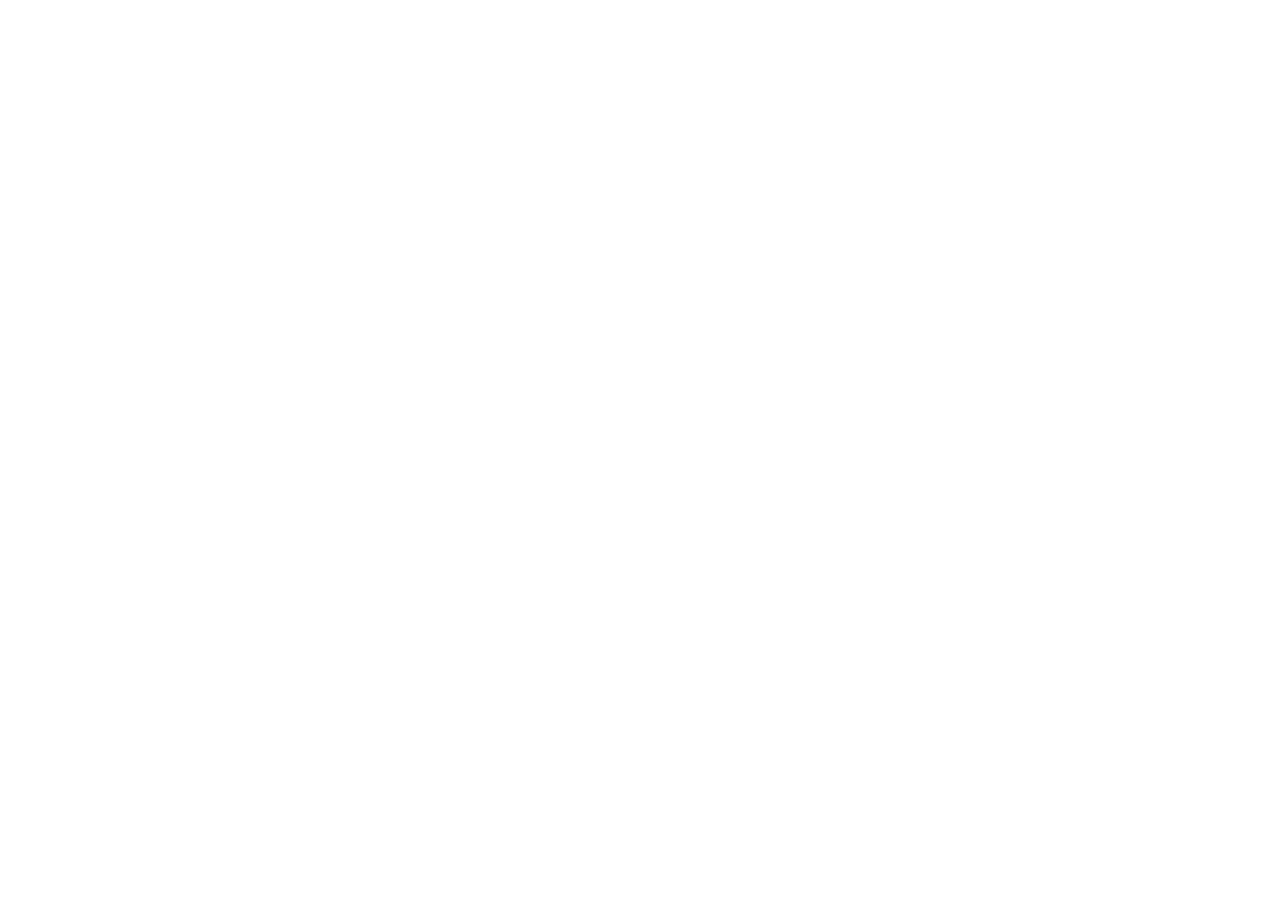
==== dadi/index.html @ 5fb95ecc "first commit" ====
<!DOCTYPE html>
<html lang="en">
<head>
    <meta charset="UTF-8">
    <meta http-equiv="X-UA-Compatible" content="IE=edge">
    <meta name="viewport" content="width=device-width, initial-scale=1.0">
    <title>Dadi</title>
    <!-- fontawesome -->
    <link rel="stylesheet" href="https://cdnjs.cloudflare.com/ajax/libs/font-awesome/6.1.1/css/all.min.css" integrity="sha512-KfkfwYDsLkIlwQp6LFnl8zNdLGxu9YAA1QvwINks4PhcElQSvqcyVLLD9aMhXd13uQjoXtEKNosOWaZqXgel0g==" crossorigin="anonymous" referrerpolicy="no-referrer"/>
    <!-- /fontawesome -->
    <!-- bootstrap -->
    <link href="https://cdn.jsdelivr.net/npm/bootstrap@5.1.3/dist/css/bootstrap.min.css" rel="stylesheet" integrity="sha384-1BmE4kWBq78iYhFldvKuhfTAU6auU8tT94WrHftjDbrCEXSU1oBoqyl2QvZ6jIW3" crossorigin="anonymous">
    <script src="https://cdn.jsdelivr.net/npm/bootstrap@5.1.3/dist/js/bootstrap.bundle.min.js" integrity="sha384-ka7Sk0Gln4gmtz2MlQnikT1wXgYsOg+OMhuP+IlRH9sENBO0LRn5q+8nbTov4+1p" crossorigin="anonymous"></script>
    <!-- /bootstrap -->
    <link rel="icon" type="img" href="../dadi/img/package_games_board.ico">
    <link rel="stylesheet" href="css/style.css">
</head>
<body>
    
    <script src="js/main.js"></script>
</body>
</html>
---- dadi/css/style.css ----
* {
    margin: 0;
    padding: 0;
    box-sizing: border-box;
}
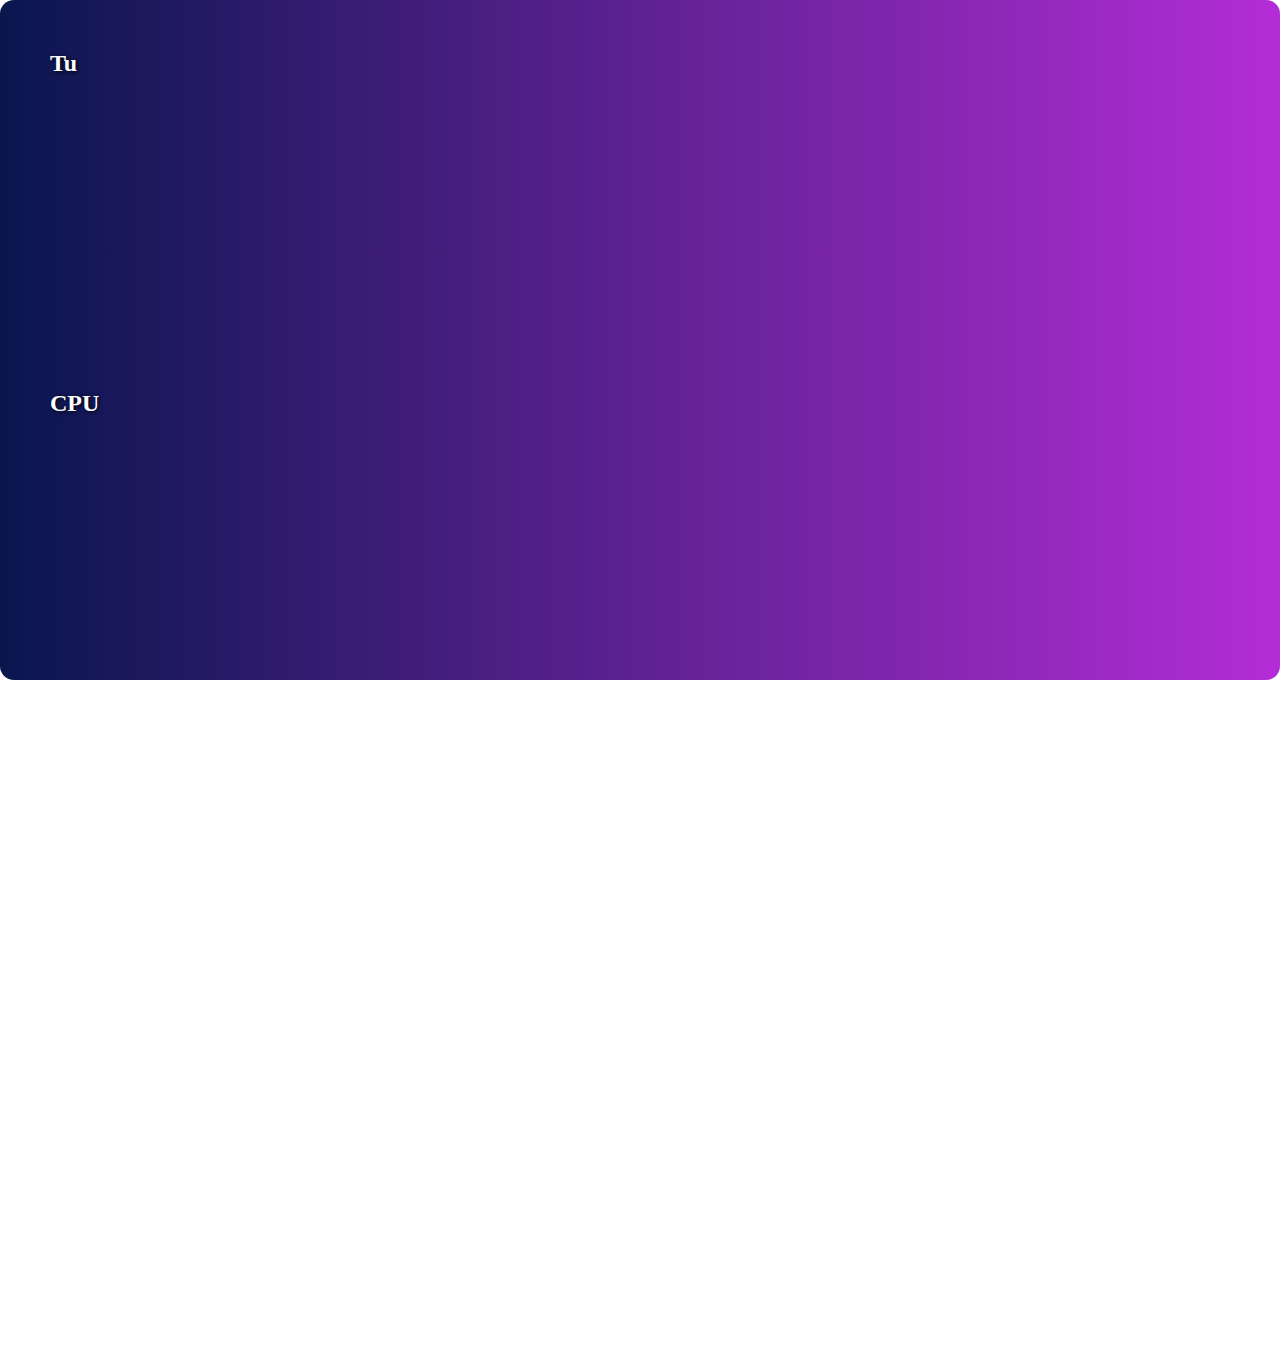
==== commit 80fab12e: "add dice game" ====
--- a/dadi/index.html
+++ b/dadi/index.html
@@ -16,7 +16,20 @@
     <link rel="stylesheet" href="css/style.css">
 </head>
 <body>
-    
+    <div class="container text-center">
+        <div class="row text-center my-4">
+            <div class="col" id="col_sx">
+                <h2>Tu</h2>
+                <div class="score" id="yourscore"></div>
+            </div>
+            <div class="col" id="col_dx">
+                <h2>CPU</h2>
+                <div class="score" id="cpuscore"></div>
+            </div>
+            <div id="result"></div>
+            <div class="overlay" onclick="start()"></div>
+        </div>
+    </div>
     <script src="js/main.js"></script>
 </body>
 </html>--- a/dadi/css/style.css
+++ b/dadi/css/style.css
@@ -2,4 +2,46 @@
     margin: 0;
     padding: 0;
     box-sizing: border-box;
+}
+
+.row {
+    position: relative;
+    background-image: linear-gradient(to right, #09164e, #b32dd6);
+    border-radius: 14px;
+}
+
+.col {
+    height: 340px;
+    padding: 50px;
+    color: white;
+}
+
+.col h2 {
+    text-shadow: 1px 1px 4px black;
+}
+
+.overlay {
+    position: absolute;
+    width: 100%;
+    height: 100%;
+    z-index: 1;
+    cursor: pointer;
+}
+
+.score {
+    font-size: 120px;
+    text-shadow: 2px 2px 4px black;
+}
+
+#result {
+    position: absolute;
+    height: 80px;
+    width: 200px;
+    bottom: 0;
+    left: 50%;
+    transform: translate(-50%);
+    font-size: 34px;
+    font-weight: 700;
+    color: rgb(255, 188, 62);
+    text-shadow: 1px 1px 4px black;
 }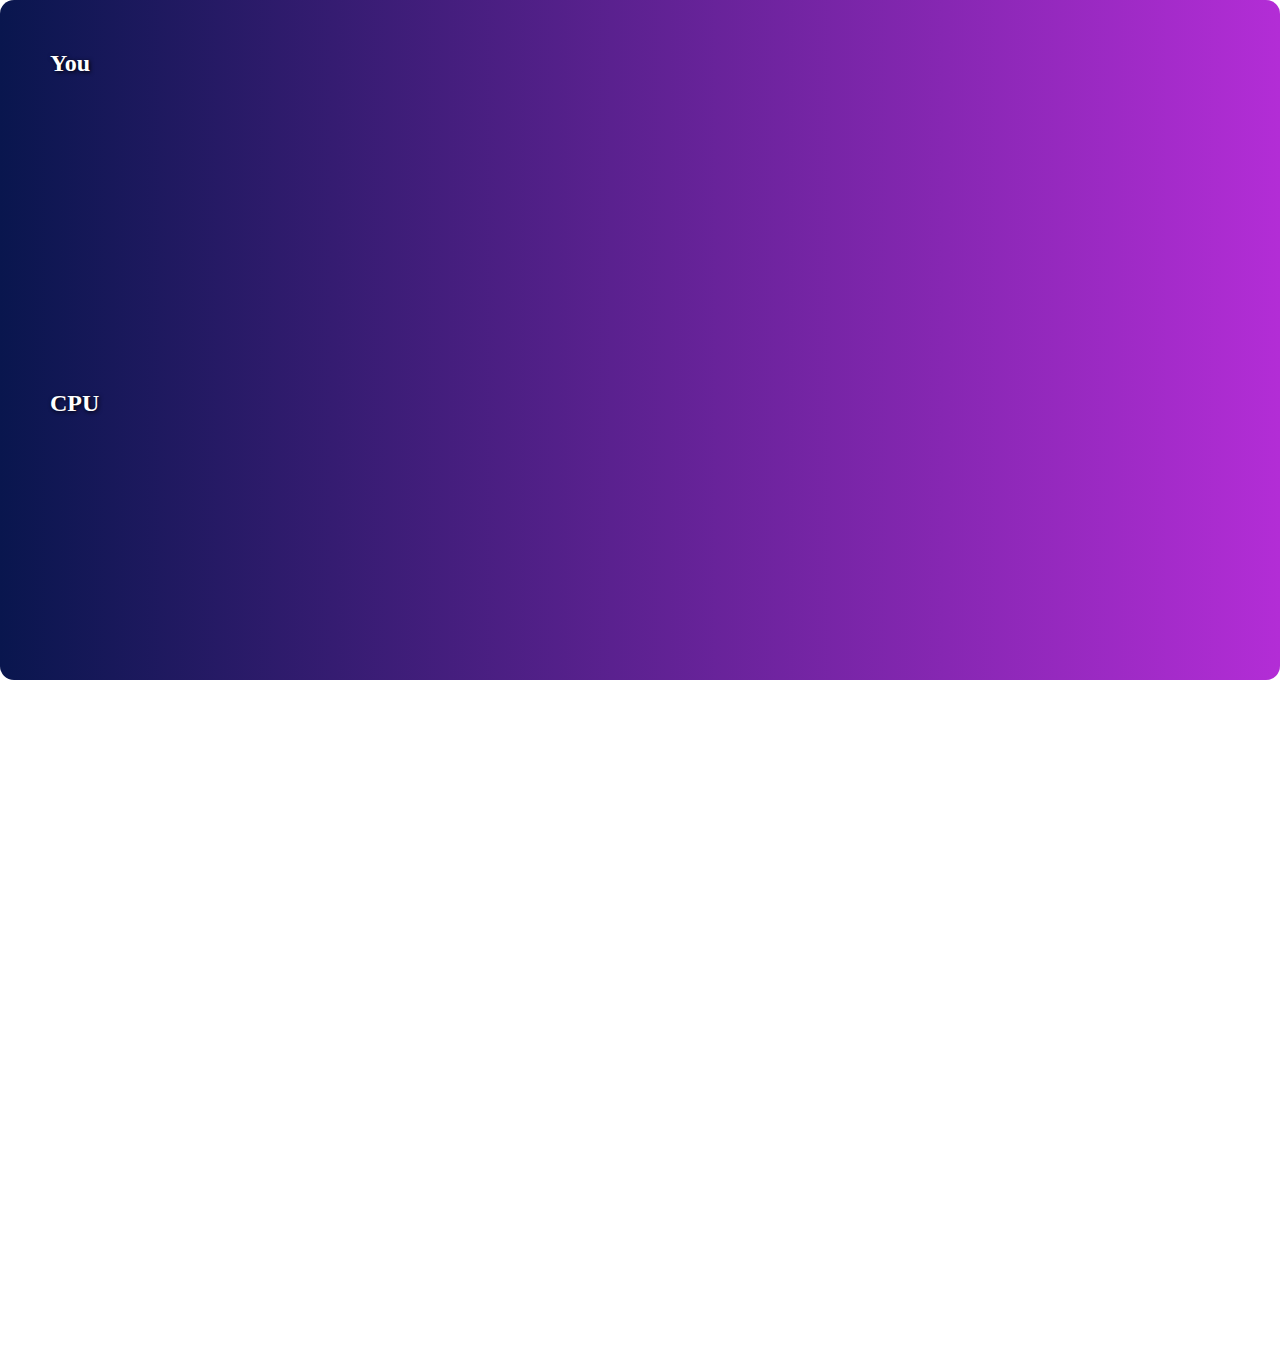
==== commit e5d0dd7f: "fix text" ====
--- a/dadi/index.html
+++ b/dadi/index.html
@@ -19,7 +19,7 @@
     <div class="container text-center">
         <div class="row text-center my-4">
             <div class="col" id="col_sx">
-                <h2>Tu</h2>
+                <h2>You</h2>
                 <div class="score" id="yourscore"></div>
             </div>
             <div class="col" id="col_dx">
